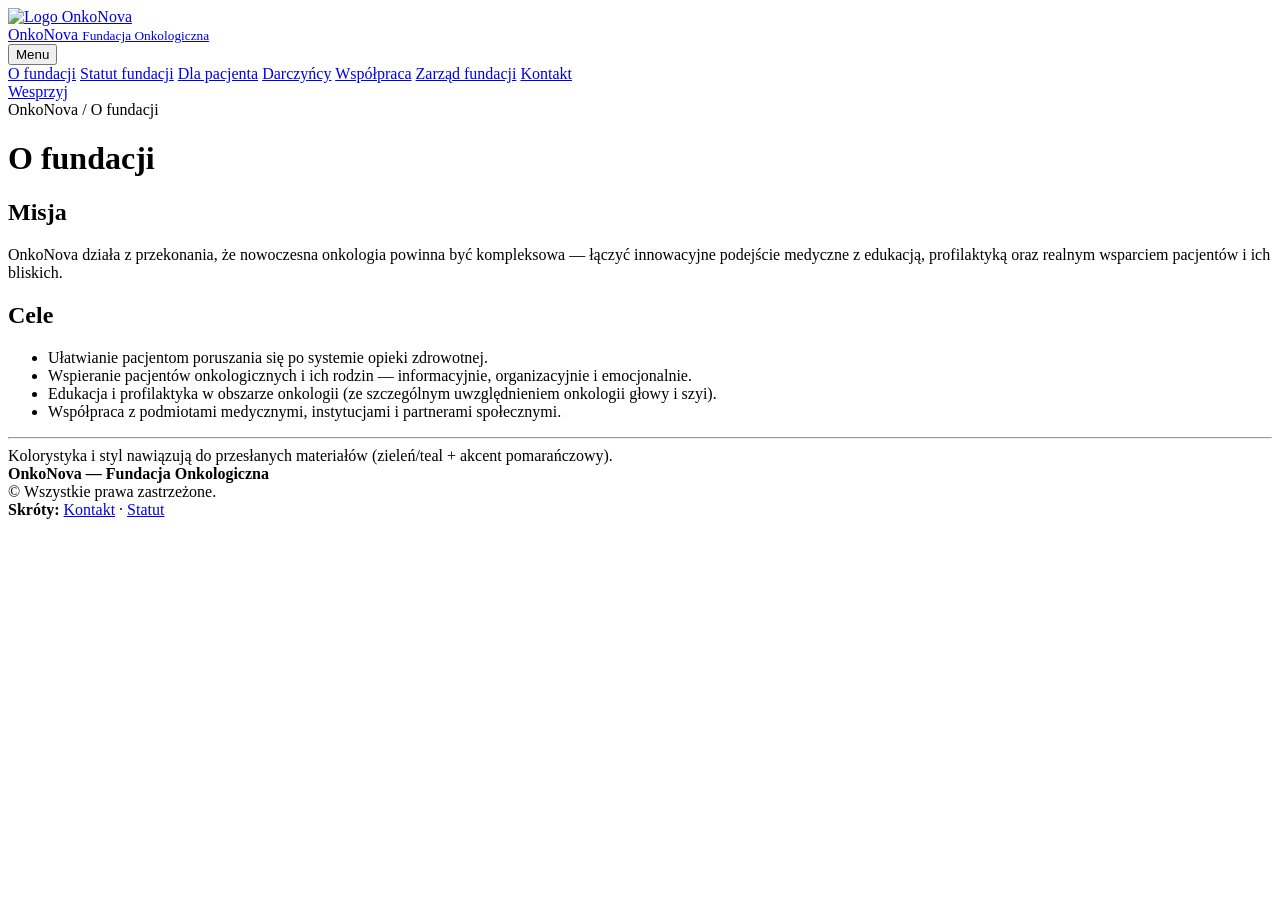
==== about.html @ 9fd1dace "Create about.html" ====
<!doctype html>
<html lang="pl">
<head>
  <meta charset="utf-8" />
  <meta name="viewport" content="width=device-width, initial-scale=1" />
  <title>O fundacji — OnkoNova</title>
  <meta name="description" content="OnkoNova — Fundacja Onkologiczna." />
  <link rel="icon" href="assets/logo.png" />
  <link rel="stylesheet" href="assets/styles.css" />
</head>
<body>
  
<div class="topbar">
  <div class="container topbar-inner">
    <a class="brand" href="index.html" aria-label="OnkoNova - strona główna">
      <img src="assets/logo.png" alt="Logo OnkoNova" />
      <div class="title">
        OnkoNova
        <small>Fundacja Onkologiczna</small>
      </div>
    </a>

    <button class="btn mobile-toggle" id="mobileToggle" type="button" aria-label="Menu">Menu</button>

    <nav class="nav" id="nav" aria-label="Główna nawigacja">
      <a href="about.html">O fundacji</a>
      <a href="statute.html">Statut fundacji</a>
      <a href="patient.html">Dla pacjenta</a>
      <a href="donors.html">Darczyńcy</a>
      <a href="cooperation.html">Współpraca</a>
      <a href="board.html">Zarząd fundacji</a>
      <a href="contact.html">Kontakt</a>
    </nav>

    <div class="actions">
      <a class="btn primary" href="donors.html">Wesprzyj</a>
    </div>
  </div>
</div>

  <main class="container">
    <div class="page-title">
      <div class="breadcrumb">OnkoNova / O fundacji</div>
      <h1>O fundacji</h1>
    </div>
    
<section class="section">
  <div class="card">
    <h2>Misja</h2>
    <p>
      OnkoNova działa z przekonania, że nowoczesna onkologia powinna być kompleksowa — łączyć innowacyjne podejście medyczne
      z edukacją, profilaktyką oraz realnym wsparciem pacjentów i ich bliskich.
    </p>

    <h2>Cele</h2>
    <ul class="list">
      <li>Ułatwianie pacjentom poruszania się po systemie opieki zdrowotnej.</li>
      <li>Wspieranie pacjentów onkologicznych i ich rodzin — informacyjnie, organizacyjnie i emocjonalnie.</li>
      <li>Edukacja i profilaktyka w obszarze onkologii (ze szczególnym uwzględnieniem onkologii głowy i szyi).</li>
      <li>Współpraca z podmiotami medycznymi, instytucjami i partnerami społecznymi.</li>
    </ul>

    <hr class="sep"/>
    <div class="pill"><span class="dot"></span> Kolorystyka i styl nawiązują do przesłanych materiałów (zieleń/teal + akcent pomarańczowy).</div>
  </div>
</section>

  </main>
  
<footer class="footer">
  <div class="container">
    <div class="footgrid">
      <div>
        <b>OnkoNova — Fundacja Onkologiczna</b><br/>
        <span class="small">© <span id="year"></span> Wszystkie prawa zastrzeżone.</span>
      </div>
      <div class="small">
        <div><b>Skróty:</b> <a href="contact.html">Kontakt</a> · <a href="statute.html">Statut</a></div>
      </div>
    </div>
  </div>
</footer>
<script src="assets/site.js"></script>

</body>
</html>
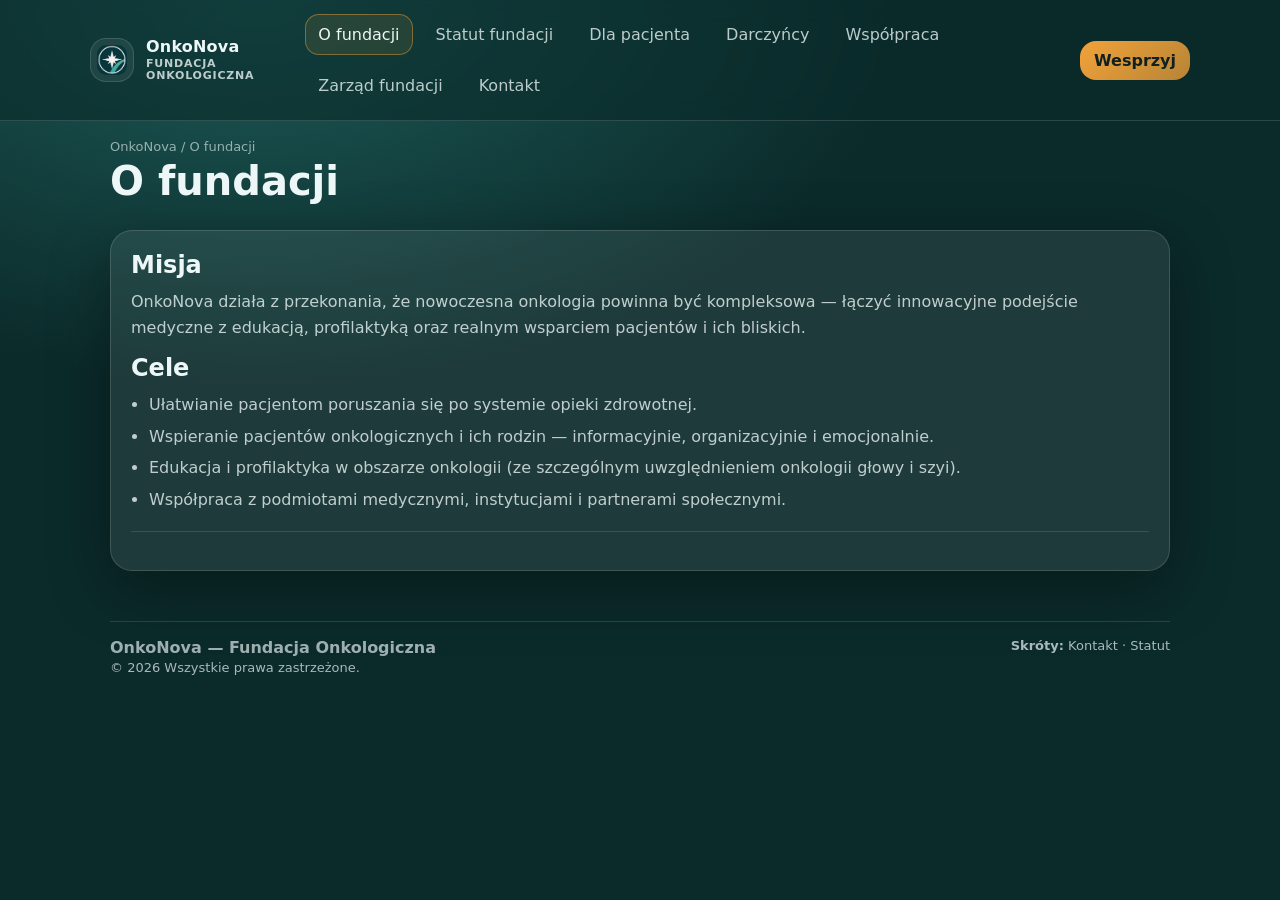
==== commit 70c7c171: "Update about.html" ====
--- a/about.html
+++ b/about.html
@@ -61,8 +61,6 @@
     </ul>
 
     <hr class="sep"/>
-    <div class="pill"><span class="dot"></span> Kolorystyka i styl nawiązują do przesłanych materiałów (zieleń/teal + akcent pomarańczowy).</div>
-  </div>
 </section>
 
   </main>
--- a/assets/styles.css
+++ b/assets/styles.css
@@ -0,0 +1,252 @@
+:root{
+  --bg:#0b2a2a;              /* deep teal */
+  --bg2:#0f3b3b;             /* teal */
+  --card: rgba(255,255,255,.08);
+  --border: rgba(255,255,255,.14);
+  --text:#eef7f7;
+  --muted: rgba(238,247,247,.78);
+  --accent:#f2a33a;          /* warm orange (partner graphic) */
+  --accent2:#46c2b2;         /* mint/teal highlight */
+  --shadow: 0 18px 60px rgba(0,0,0,.35);
+  --radius: 22px;
+}
+
+*{ box-sizing:border-box; }
+html,body{ height:100%; }
+body{
+  margin:0;
+  font-family: system-ui, -apple-system, Segoe UI, Roboto, Arial, sans-serif;
+  color:var(--text);
+  background:
+    radial-gradient(1200px 700px at 20% 0%, rgba(70,194,178,.25) 0%, rgba(11,42,42,1) 55%),
+    radial-gradient(900px 600px at 95% 15%, rgba(242,163,58,.16) 0%, rgba(11,42,42,0) 55%),
+    linear-gradient(180deg, var(--bg2), var(--bg));
+}
+
+a{ color:inherit; text-decoration:none; }
+.container{ max-width:1100px; margin:0 auto; padding:0 20px; }
+
+.topbar{
+  position: sticky;
+  top: 0;
+  z-index: 100;
+  backdrop-filter: blur(12px);
+  background: rgba(11,42,42,.62);
+  border-bottom: 1px solid var(--border);
+}
+
+.topbar-inner{
+  display:flex;
+  align-items:center;
+  justify-content:space-between;
+  gap:14px;
+  padding:14px 0;
+}
+
+.brand{
+  display:flex;
+  align-items:center;
+  gap:12px;
+  font-weight:800;
+  letter-spacing:.2px;
+}
+.brand img{
+  width:44px; height:44px;
+  border-radius:16px;
+  background: rgba(255,255,255,.07);
+  border: 1px solid var(--border);
+  padding:6px;
+}
+.brand .title{ line-height:1.05; }
+.brand .title small{
+  display:block;
+  font-weight:600;
+  color:var(--muted);
+  letter-spacing:.8px;
+  text-transform:uppercase;
+  font-size:11px;
+  margin-top:3px;
+}
+
+.nav{
+  display:flex;
+  align-items:center;
+  gap:10px;
+  flex-wrap:wrap;
+}
+.nav a{
+  color: var(--muted);
+  padding:10px 12px;
+  border-radius: 14px;
+  border: 1px solid transparent;
+}
+.nav a:hover{
+  color: var(--text);
+  border-color: rgba(255,255,255,.12);
+  background: rgba(255,255,255,.06);
+}
+.nav a.active{
+  color: var(--text);
+  border-color: rgba(242,163,58,.45);
+  background: rgba(242,163,58,.10);
+}
+
+.actions{ display:flex; gap:10px; align-items:center; }
+.btn{
+  display:inline-flex; align-items:center; justify-content:center;
+  padding:10px 14px;
+  border-radius: 16px;
+  border: 1px solid rgba(255,255,255,.14);
+  background: rgba(255,255,255,.06);
+  color: var(--text);
+  cursor:pointer;
+}
+.btn:hover{ background: rgba(255,255,255,.09); }
+.btn.primary{
+  border: none;
+  background: linear-gradient(135deg, var(--accent), rgba(242,163,58,.75));
+  color: #102020;
+  font-weight: 800;
+}
+.btn.primary:hover{ filter: brightness(1.02); }
+
+.mobile-toggle{ display:none; }
+
+.hero{
+  padding: 38px 0 18px;
+  display:grid;
+  grid-template-columns: 1.2fr .8fr;
+  gap: 16px;
+  align-items: stretch;
+}
+.card{
+  background: var(--card);
+  border: 1px solid var(--border);
+  border-radius: var(--radius);
+  box-shadow: var(--shadow);
+  padding: 20px;
+}
+h1{ font-size: 40px; line-height: 1.05; margin: 0 0 12px; }
+h2{ font-size: 24px; margin: 0 0 10px; }
+h3{ font-size: 18px; margin: 0 0 8px; }
+p{ color: var(--muted); line-height: 1.6; margin: 0 0 14px; }
+.lead{ font-size: 16px; }
+
+.kpis{
+  display:grid;
+  grid-template-columns: repeat(3, 1fr);
+  gap: 12px;
+  margin-top: 14px;
+}
+.kpi{
+  background: rgba(255,255,255,.06);
+  border: 1px solid rgba(255,255,255,.10);
+  border-radius: 18px;
+  padding: 14px;
+}
+.kpi b{ display:block; font-size: 18px; }
+.kpi span{ color: var(--muted); }
+
+.grid3{
+  display:grid;
+  grid-template-columns: repeat(3,1fr);
+  gap: 12px;
+}
+.grid2{
+  display:grid;
+  grid-template-columns: repeat(2,1fr);
+  gap: 12px;
+}
+
+.pill{
+  display:inline-flex; align-items:center; gap:8px;
+  padding: 8px 10px;
+  border-radius: 999px;
+  border: 1px solid rgba(255,255,255,.12);
+  background: rgba(255,255,255,.06);
+  color: var(--muted);
+  font-size: 13px;
+}
+.dot{ width:8px; height:8px; border-radius:99px; background: var(--accent2); }
+
+.section{ padding: 10px 0 24px; }
+.page-title{ padding: 18px 0 6px; }
+.breadcrumb{ color: rgba(238,247,247,.60); font-size: 13px; margin: 0 0 6px; }
+
+.list{
+  margin: 0; padding-left: 18px;
+  color: var(--muted);
+  line-height:1.6;
+}
+.list li{ margin: 6px 0; }
+
+.person{
+  display:grid;
+  grid-template-columns: 140px 1fr;
+  gap: 14px;
+  align-items: start;
+}
+
+.avatar{
+  width: 140px;
+  height: 140px;
+  border-radius: 26px;
+  object-fit: cover;
+  border: 1px solid rgba(255,255,255,.12);
+  box-shadow: var(--shadow);
+}
+
+hr.sep{
+  border: none;
+  border-top: 1px solid rgba(255,255,255,.12);
+  margin: 18px 0;
+}
+
+.form{
+  display:grid;
+  grid-template-columns: 1fr 1fr;
+  gap: 12px;
+}
+label{ display:block; font-size: 13px; color: rgba(238,247,247,.75); margin-bottom: 6px; }
+input, textarea{
+  width:100%;
+  border-radius: 16px;
+  padding: 12px 14px;
+  border: 1px solid rgba(255,255,255,.14);
+  background: rgba(255,255,255,.06);
+  color: var(--text);
+  outline: none;
+}
+textarea{ min-height: 120px; resize: vertical; grid-column: 1 / -1; }
+
+.footer{
+  padding: 26px 0 40px;
+  color: rgba(238,247,247,.65);
+}
+.footer .footgrid{
+  display:flex; justify-content:space-between; gap:14px; flex-wrap:wrap;
+  border-top: 1px solid rgba(255,255,255,.12);
+  padding-top: 16px;
+}
+
+.notice{
+  padding: 12px 14px;
+  border-radius: 18px;
+  background: rgba(242,163,58,.10);
+  border: 1px solid rgba(242,163,58,.25);
+  color: rgba(238,247,247,.92);
+}
+.small{ font-size: 13px; color: rgba(238,247,247,.70); }
+
+@media (max-width: 980px){
+  .hero{ grid-template-columns: 1fr; }
+  .kpis{ grid-template-columns: 1fr; }
+  .grid3{ grid-template-columns: 1fr; }
+  .grid2{ grid-template-columns: 1fr; }
+  .form{ grid-template-columns: 1fr; }
+  .person{ grid-template-columns: 1fr; }
+  .avatar{ width: 120px; height: 120px; }
+  .nav{ display:none; width:100%; padding-bottom: 10px; }
+  .nav.open{ display:flex; }
+  .mobile-toggle{ display:inline-flex; }
+}
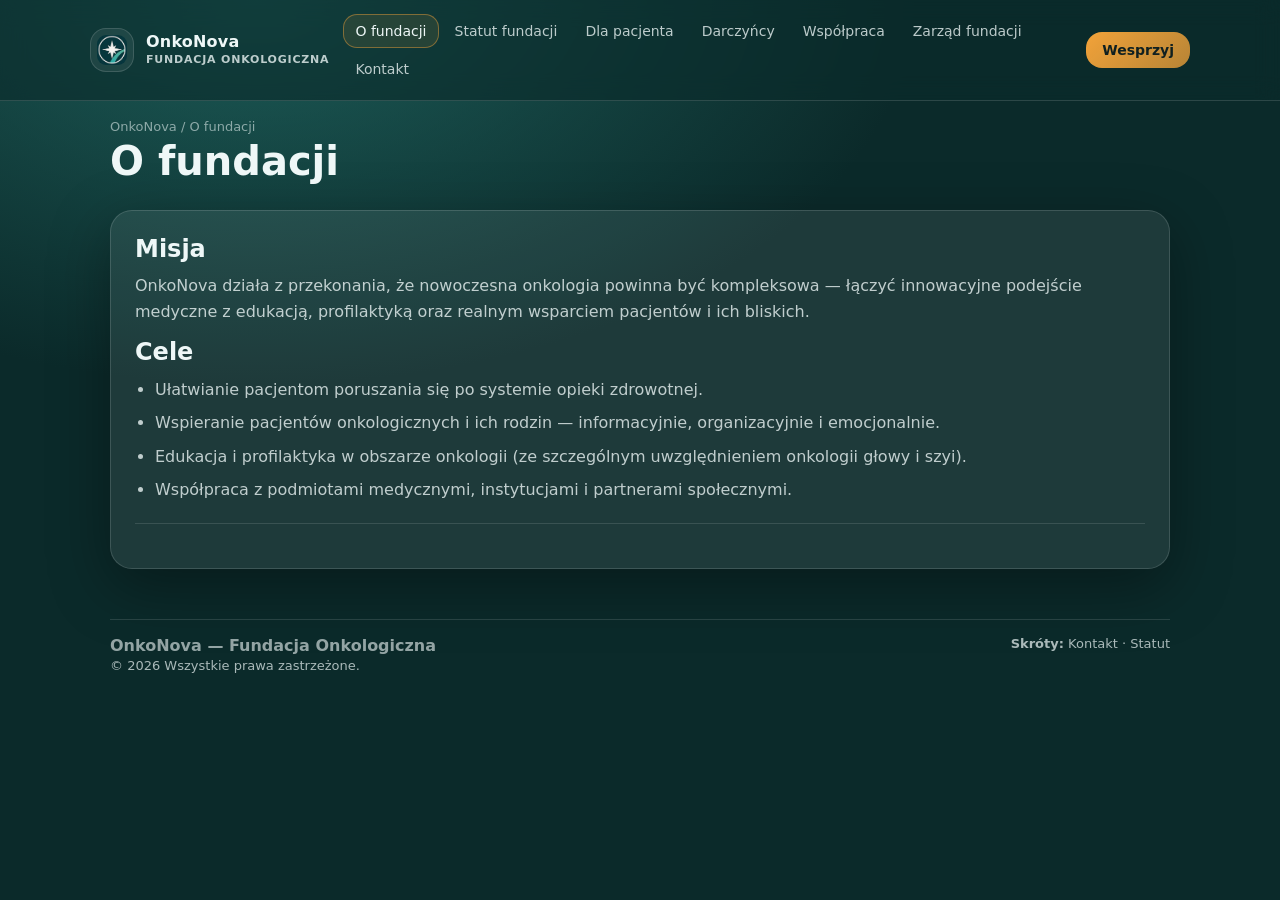
==== commit 8eb75541: "Update about.html" ====
--- a/about.html
+++ b/about.html
@@ -4,24 +4,19 @@
   <meta charset="utf-8" />
   <meta name="viewport" content="width=device-width, initial-scale=1" />
   <title>O fundacji — OnkoNova</title>
-  <meta name="description" content="OnkoNova — Fundacja Onkologiczna." />
+  <meta name="description" content="OnkoNova — misja i cele fundacji onkologicznej." />
   <link rel="icon" href="assets/logo.png" />
   <link rel="stylesheet" href="assets/styles.css" />
 </head>
 <body>
-  
+
 <div class="topbar">
   <div class="container topbar-inner">
     <a class="brand" href="index.html" aria-label="OnkoNova - strona główna">
       <img src="assets/logo.png" alt="Logo OnkoNova" />
-      <div class="title">
-        OnkoNova
-        <small>Fundacja Onkologiczna</small>
-      </div>
+      <div class="title">OnkoNova<small>Fundacja Onkologiczna</small></div>
     </a>
-
     <button class="btn mobile-toggle" id="mobileToggle" type="button" aria-label="Menu">Menu</button>
-
     <nav class="nav" id="nav" aria-label="Główna nawigacja">
       <a href="about.html">O fundacji</a>
       <a href="statute.html">Statut fundacji</a>
@@ -31,40 +26,37 @@
       <a href="board.html">Zarząd fundacji</a>
       <a href="contact.html">Kontakt</a>
     </nav>
-
     <div class="actions">
       <a class="btn primary" href="donors.html">Wesprzyj</a>
     </div>
   </div>
 </div>
 
-  <main class="container">
-    <div class="page-title">
-      <div class="breadcrumb">OnkoNova / O fundacji</div>
-      <h1>O fundacji</h1>
+<main class="container">
+  <div class="page-title">
+    <div class="breadcrumb">OnkoNova / O fundacji</div>
+    <h1>O fundacji</h1>
+  </div>
+
+  <section class="section">
+    <div class="card">
+      <h2>Misja</h2>
+      <p>
+        OnkoNova działa z przekonania, że nowoczesna onkologia powinna być kompleksowa — łączyć innowacyjne podejście medyczne
+        z edukacją, profilaktyką oraz realnym wsparciem pacjentów i ich bliskich.
+      </p>
+      <h2>Cele</h2>
+      <ul class="list">
+        <li>Ułatwianie pacjentom poruszania się po systemie opieki zdrowotnej.</li>
+        <li>Wspieranie pacjentów onkologicznych i ich rodzin — informacyjnie, organizacyjnie i emocjonalnie.</li>
+        <li>Edukacja i profilaktyka w obszarze onkologii (ze szczególnym uwzględnieniem onkologii głowy i szyi).</li>
+        <li>Współpraca z podmiotami medycznymi, instytucjami i partnerami społecznymi.</li>
+      </ul>
+      <hr class="sep"/>
     </div>
-    
-<section class="section">
-  <div class="card">
-    <h2>Misja</h2>
-    <p>
-      OnkoNova działa z przekonania, że nowoczesna onkologia powinna być kompleksowa — łączyć innowacyjne podejście medyczne
-      z edukacją, profilaktyką oraz realnym wsparciem pacjentów i ich bliskich.
-    </p>
+  </section>
+</main>
 
-    <h2>Cele</h2>
-    <ul class="list">
-      <li>Ułatwianie pacjentom poruszania się po systemie opieki zdrowotnej.</li>
-      <li>Wspieranie pacjentów onkologicznych i ich rodzin — informacyjnie, organizacyjnie i emocjonalnie.</li>
-      <li>Edukacja i profilaktyka w obszarze onkologii (ze szczególnym uwzględnieniem onkologii głowy i szyi).</li>
-      <li>Współpraca z podmiotami medycznymi, instytucjami i partnerami społecznymi.</li>
-    </ul>
-
-    <hr class="sep"/>
-</section>
-
-  </main>
-  
 <footer class="footer">
   <div class="container">
     <div class="footgrid">
@@ -73,12 +65,12 @@
         <span class="small">© <span id="year"></span> Wszystkie prawa zastrzeżone.</span>
       </div>
       <div class="small">
-        <div><b>Skróty:</b> <a href="contact.html">Kontakt</a> · <a href="statute.html">Statut</a></div>
+        <b>Skróty:</b> <a href="contact.html">Kontakt</a> · <a href="statute.html">Statut</a>
       </div>
     </div>
   </div>
 </footer>
+
 <script src="assets/site.js"></script>
-
 </body>
 </html>
--- a/assets/styles.css
+++ b/assets/styles.css
@@ -1,32 +1,36 @@
-:root{
-  --bg:#0b2a2a;              /* deep teal */
-  --bg2:#0f3b3b;             /* teal */
-  --card: rgba(255,255,255,.08);
+:root {
+  --bg:     #0b2a2a;
+  --bg2:    #0f3b3b;
+  --card:   rgba(255,255,255,.08);
   --border: rgba(255,255,255,.14);
-  --text:#eef7f7;
-  --muted: rgba(238,247,247,.78);
-  --accent:#f2a33a;          /* warm orange (partner graphic) */
-  --accent2:#46c2b2;         /* mint/teal highlight */
+  --text:   #eef7f7;
+  --muted:  rgba(238,247,247,.78);
+  --accent: #f2a33a;
+  --accent2:#46c2b2;
   --shadow: 0 18px 60px rgba(0,0,0,.35);
   --radius: 22px;
 }
 
-*{ box-sizing:border-box; }
-html,body{ height:100%; }
-body{
-  margin:0;
+*, *::before, *::after { box-sizing: border-box; }
+
+html, body { height: 100%; }
+
+body {
+  margin: 0;
   font-family: system-ui, -apple-system, Segoe UI, Roboto, Arial, sans-serif;
-  color:var(--text);
+  color: var(--text);
   background:
     radial-gradient(1200px 700px at 20% 0%, rgba(70,194,178,.25) 0%, rgba(11,42,42,1) 55%),
     radial-gradient(900px 600px at 95% 15%, rgba(242,163,58,.16) 0%, rgba(11,42,42,0) 55%),
     linear-gradient(180deg, var(--bg2), var(--bg));
 }
 
-a{ color:inherit; text-decoration:none; }
-.container{ max-width:1100px; margin:0 auto; padding:0 20px; }
-
-.topbar{
+a { color: inherit; text-decoration: none; }
+
+.container { max-width: 1100px; margin: 0 auto; padding: 0 20px; }
+
+/* ── Topbar ── */
+.topbar {
   position: sticky;
   top: 0;
   z-index: 100;
@@ -35,218 +39,336 @@
   border-bottom: 1px solid var(--border);
 }
 
-.topbar-inner{
-  display:flex;
-  align-items:center;
-  justify-content:space-between;
-  gap:14px;
-  padding:14px 0;
-}
-
-.brand{
-  display:flex;
-  align-items:center;
-  gap:12px;
-  font-weight:800;
-  letter-spacing:.2px;
-}
-.brand img{
-  width:44px; height:44px;
-  border-radius:16px;
+.topbar-inner {
+  display: flex;
+  align-items: center;
+  justify-content: space-between;
+  gap: 14px;
+  padding: 14px 0;
+}
+
+.brand {
+  display: flex;
+  align-items: center;
+  gap: 12px;
+  font-weight: 800;
+  letter-spacing: .2px;
+  flex-shrink: 0;
+}
+
+.brand img {
+  width: 44px;
+  height: 44px;
+  border-radius: 16px;
   background: rgba(255,255,255,.07);
   border: 1px solid var(--border);
-  padding:6px;
-}
-.brand .title{ line-height:1.05; }
-.brand .title small{
-  display:block;
-  font-weight:600;
-  color:var(--muted);
-  letter-spacing:.8px;
-  text-transform:uppercase;
-  font-size:11px;
-  margin-top:3px;
-}
-
-.nav{
-  display:flex;
-  align-items:center;
-  gap:10px;
-  flex-wrap:wrap;
-}
-.nav a{
+  padding: 6px;
+}
+
+.brand .title { line-height: 1.05; }
+
+.brand .title small {
+  display: block;
+  font-weight: 600;
   color: var(--muted);
-  padding:10px 12px;
+  letter-spacing: .8px;
+  text-transform: uppercase;
+  font-size: 11px;
+  margin-top: 3px;
+}
+
+.nav {
+  display: flex;
+  align-items: center;
+  gap: 4px;
+  flex-wrap: wrap;
+}
+
+.nav a {
+  color: var(--muted);
+  padding: 8px 11px;
   border-radius: 14px;
   border: 1px solid transparent;
-}
-.nav a:hover{
+  font-size: 14px;
+  transition: background .15s, border-color .15s, color .15s;
+}
+
+.nav a:hover {
   color: var(--text);
   border-color: rgba(255,255,255,.12);
   background: rgba(255,255,255,.06);
 }
-.nav a.active{
+
+.nav a.active {
   color: var(--text);
   border-color: rgba(242,163,58,.45);
   background: rgba(242,163,58,.10);
 }
 
-.actions{ display:flex; gap:10px; align-items:center; }
-.btn{
-  display:inline-flex; align-items:center; justify-content:center;
-  padding:10px 14px;
+.actions { display: flex; gap: 10px; align-items: center; flex-shrink: 0; }
+
+/* ── Buttons ── */
+.btn {
+  display: inline-flex;
+  align-items: center;
+  justify-content: center;
+  padding: 10px 16px;
   border-radius: 16px;
   border: 1px solid rgba(255,255,255,.14);
   background: rgba(255,255,255,.06);
   color: var(--text);
-  cursor:pointer;
-}
-.btn:hover{ background: rgba(255,255,255,.09); }
-.btn.primary{
+  cursor: pointer;
+  font-size: 14px;
+  transition: background .15s, filter .15s;
+}
+
+.btn:hover { background: rgba(255,255,255,.11); }
+
+.btn.primary {
   border: none;
   background: linear-gradient(135deg, var(--accent), rgba(242,163,58,.75));
   color: #102020;
   font-weight: 800;
 }
-.btn.primary:hover{ filter: brightness(1.02); }
-
-.mobile-toggle{ display:none; }
-
-.hero{
+
+.btn.primary:hover { filter: brightness(1.06); }
+
+.mobile-toggle { display: none; }
+
+/* ── Layout ── */
+.hero {
   padding: 38px 0 18px;
-  display:grid;
+  display: grid;
   grid-template-columns: 1.2fr .8fr;
   gap: 16px;
   align-items: stretch;
 }
-.card{
+
+.card {
   background: var(--card);
   border: 1px solid var(--border);
   border-radius: var(--radius);
   box-shadow: var(--shadow);
-  padding: 20px;
-}
-h1{ font-size: 40px; line-height: 1.05; margin: 0 0 12px; }
-h2{ font-size: 24px; margin: 0 0 10px; }
-h3{ font-size: 18px; margin: 0 0 8px; }
-p{ color: var(--muted); line-height: 1.6; margin: 0 0 14px; }
-.lead{ font-size: 16px; }
-
-.kpis{
-  display:grid;
-  grid-template-columns: repeat(3, 1fr);
+  padding: 24px;
+}
+
+.grid2 { display: grid; grid-template-columns: repeat(2,1fr); gap: 12px; }
+.grid3 { display: grid; grid-template-columns: repeat(3,1fr); gap: 12px; }
+
+/* ── Typography ── */
+h1 { font-size: 40px; line-height: 1.05; margin: 0 0 12px; }
+h2 { font-size: 24px; margin: 0 0 10px; }
+h3 { font-size: 18px; margin: 0 0 8px; }
+p  { color: var(--muted); line-height: 1.6; margin: 0 0 14px; }
+p:last-child { margin-bottom: 0; }
+
+.lead { font-size: 16px; }
+.small { font-size: 13px; color: rgba(238,247,247,.70); }
+
+/* ── KPI cards ── */
+.kpis {
+  display: grid;
+  grid-template-columns: repeat(3,1fr);
   gap: 12px;
   margin-top: 14px;
 }
-.kpi{
+
+.kpi {
   background: rgba(255,255,255,.06);
   border: 1px solid rgba(255,255,255,.10);
   border-radius: 18px;
   padding: 14px;
-}
-.kpi b{ display:block; font-size: 18px; }
-.kpi span{ color: var(--muted); }
-
-.grid3{
-  display:grid;
-  grid-template-columns: repeat(3,1fr);
-  gap: 12px;
-}
-.grid2{
-  display:grid;
-  grid-template-columns: repeat(2,1fr);
-  gap: 12px;
-}
-
-.pill{
-  display:inline-flex; align-items:center; gap:8px;
-  padding: 8px 10px;
-  border-radius: 999px;
-  border: 1px solid rgba(255,255,255,.12);
-  background: rgba(255,255,255,.06);
+  transition: background .15s;
+}
+
+a.kpi:hover {
+  background: rgba(255,255,255,.10);
+  border-color: rgba(255,255,255,.18);
+}
+
+.kpi b { display: block; font-size: 18px; margin-bottom: 4px; }
+.kpi span { color: var(--muted); font-size: 14px; }
+
+/* ── Misc ── */
+.section { padding: 10px 0 24px; }
+.page-title { padding: 18px 0 6px; }
+.breadcrumb { color: rgba(238,247,247,.55); font-size: 13px; margin: 0 0 6px; }
+
+hr.sep {
+  border: none;
+  border-top: 1px solid rgba(255,255,255,.12);
+  margin: 20px 0;
+}
+
+.list {
+  margin: 0 0 14px;
+  padding-left: 20px;
   color: var(--muted);
-  font-size: 13px;
-}
-.dot{ width:8px; height:8px; border-radius:99px; background: var(--accent2); }
-
-.section{ padding: 10px 0 24px; }
-.page-title{ padding: 18px 0 6px; }
-.breadcrumb{ color: rgba(238,247,247,.60); font-size: 13px; margin: 0 0 6px; }
-
-.list{
-  margin: 0; padding-left: 18px;
-  color: var(--muted);
-  line-height:1.6;
-}
-.list li{ margin: 6px 0; }
-
-.person{
-  display:grid;
-  grid-template-columns: 140px 1fr;
-  gap: 14px;
+  line-height: 1.7;
+}
+.list li { margin: 6px 0; }
+
+.notice {
+  padding: 12px 16px;
+  border-radius: 18px;
+  background: rgba(242,163,58,.10);
+  border: 1px solid rgba(242,163,58,.28);
+  color: rgba(238,247,247,.92);
+  font-size: 14px;
+}
+
+/* ── Board / person ── */
+.person {
+  display: grid;
+  grid-template-columns: 200px 1fr;
+  gap: 20px;
   align-items: start;
 }
 
-.avatar{
-  width: 140px;
-  height: 140px;
+.avatar {
+  width: 180px;
+  height: 225px;
   border-radius: 26px;
   object-fit: cover;
   border: 1px solid rgba(255,255,255,.12);
   box-shadow: var(--shadow);
-}
-
-hr.sep{
-  border: none;
-  border-top: 1px solid rgba(255,255,255,.12);
-  margin: 18px 0;
-}
-
-.form{
-  display:grid;
-  grid-template-columns: 1fr 1fr;
-  gap: 12px;
-}
-label{ display:block; font-size: 13px; color: rgba(238,247,247,.75); margin-bottom: 6px; }
-input, textarea{
-  width:100%;
-  border-radius: 16px;
+  display: block;
+}
+
+/* ── Forms ── */
+.form {
+  display: grid;
+  grid-template-columns: repeat(2, minmax(0,1fr));
+  gap: 16px;
+}
+
+.form .full { grid-column: 1 / -1; }
+
+label {
+  display: block;
+  font-size: 13px;
+  color: rgba(238,247,247,.75);
+  margin-bottom: 6px;
+}
+
+input, textarea {
+  width: 100%;
+  border-radius: 14px;
   padding: 12px 14px;
   border: 1px solid rgba(255,255,255,.14);
   background: rgba(255,255,255,.06);
   color: var(--text);
   outline: none;
-}
-textarea{ min-height: 120px; resize: vertical; grid-column: 1 / -1; }
-
-.footer{
+  font-size: 14px;
+  font-family: inherit;
+  transition: border-color .15s, background .15s;
+}
+
+input:focus, textarea:focus {
+  border-color: rgba(242,163,58,.5);
+  background: rgba(255,255,255,.09);
+}
+
+textarea {
+  min-height: 120px;
+  resize: vertical;
+}
+
+.form-actions {
+  display: flex;
+  align-items: center;
+  gap: 14px;
+  flex-wrap: wrap;
+  margin-top: 4px;
+}
+
+.form-hint { margin: 0; font-size: 13px; opacity: .8; }
+
+/* Consent */
+label.consent-box {
+  grid-column: 1 / -1;
+  display: flex;
+  flex-direction: row;
+  align-items: flex-start;
+  gap: 12px;
+  width: 100%;
+  padding: 12px 14px;
+  border-radius: 14px;
+  background: rgba(255,255,255,.06);
+  border: 1px solid rgba(255,255,255,.10);
+  margin-bottom: 0;
+  cursor: pointer;
+  transition: background .15s, border-color .15s;
+}
+
+label.consent-box:hover {
+  border-color: rgba(255,255,255,.20);
+  background: rgba(255,255,255,.09);
+}
+
+label.consent-box input[type="checkbox"] {
+  flex: 0 0 auto;
+  width: auto;
+  margin: 3px 0 0 0;
+  transform: scale(1.15);
+  cursor: pointer;
+  accent-color: var(--accent);
+}
+
+label.consent-box .consent-text {
+  display: block;
+  min-width: 0;
+  line-height: 1.5;
+  font-size: 13px;
+  color: rgba(238,247,247,.75);
+  overflow-wrap: anywhere;
+}
+
+label.consent-box .consent-text a {
+  color: var(--accent);
+  text-decoration: underline;
+  text-underline-offset: 3px;
+}
+
+.form-note {
+  margin-top: 14px;
+  padding: 10px 14px;
+  border-radius: 12px;
+  border: 1px solid rgba(255,255,255,.08);
+  background: rgba(0,0,0,.15);
+  font-size: 13px;
+  color: rgba(238,247,247,.60);
+}
+
+/* ── Footer ── */
+.footer {
   padding: 26px 0 40px;
-  color: rgba(238,247,247,.65);
-}
-.footer .footgrid{
-  display:flex; justify-content:space-between; gap:14px; flex-wrap:wrap;
+  color: rgba(238,247,247,.60);
+}
+
+.footer .footgrid {
+  display: flex;
+  justify-content: space-between;
+  gap: 14px;
+  flex-wrap: wrap;
   border-top: 1px solid rgba(255,255,255,.12);
   padding-top: 16px;
 }
 
-.notice{
-  padding: 12px 14px;
-  border-radius: 18px;
-  background: rgba(242,163,58,.10);
-  border: 1px solid rgba(242,163,58,.25);
-  color: rgba(238,247,247,.92);
-}
-.small{ font-size: 13px; color: rgba(238,247,247,.70); }
-
-@media (max-width: 980px){
-  .hero{ grid-template-columns: 1fr; }
-  .kpis{ grid-template-columns: 1fr; }
-  .grid3{ grid-template-columns: 1fr; }
-  .grid2{ grid-template-columns: 1fr; }
-  .form{ grid-template-columns: 1fr; }
-  .person{ grid-template-columns: 1fr; }
-  .avatar{ width: 120px; height: 120px; }
-  .nav{ display:none; width:100%; padding-bottom: 10px; }
-  .nav.open{ display:flex; }
-  .mobile-toggle{ display:inline-flex; }
-}
+/* ── Responsive ── */
+@media (max-width: 980px) {
+  .hero          { grid-template-columns: 1fr; padding-top: 24px; }
+  .kpis          { grid-template-columns: 1fr; }
+  .grid3         { grid-template-columns: 1fr; }
+  .grid2         { grid-template-columns: 1fr; }
+  .form          { grid-template-columns: 1fr; }
+  .person        { grid-template-columns: 1fr; }
+  .avatar        { width: 110px; height: 110px; border-radius: 18px; }
+
+  .nav           { display: none; flex-direction: column; align-items: flex-start; width: 100%; padding-bottom: 10px; }
+  .nav.open      { display: flex; }
+  .mobile-toggle { display: inline-flex; }
+
+  h1 { font-size: 30px; }
+  h2 { font-size: 20px; }
+}
